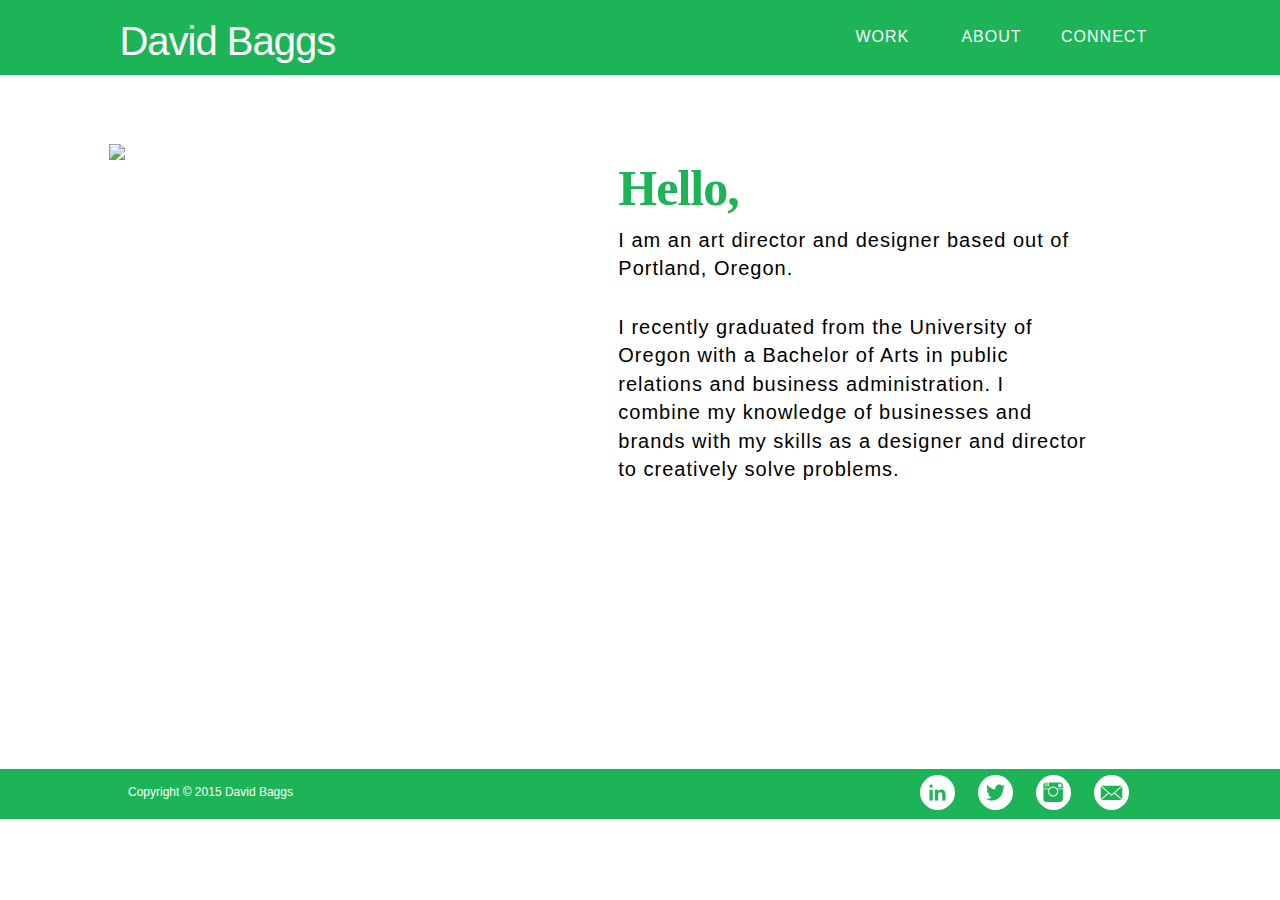
==== about.html @ aff7cb37 "menu changes" ====
<!doctype html>
<html>
   <head>
      <!-- meta --> 
        <meta chartset="utf-8">
        <meta name="viewport" content="width=device-width, initial-scale=1.0">
      <!-- end -->

      <!-- favicon -->
        <link rel="shortcut icon" src="/favicon.png">
        <link rel="icon" src="/favicon.png">

      <!-- css -->
        <link rel="stylesheet" href="index.css">
      <!-- end -->
          
      <!-- Bootstrap css -->
        <link href="css/bootstrap.min.css" rel="stylesheet">
        <link href="css/custom.css" rel="stylesheet">
      <!-- end -->

      <!-- Respond.js -->
        <script src="js/respond.js"></script>
      <!-- end -->

      <!-- FONTS -->
      <link href='http://fonts.googleapis.com/css?family=Roboto:700,300' rel='stylesheet' type='text/css'>
      <link href='http://fonts.googleapis.com/css?family=Vollkorn:400' rel='stylesheet' type='text/css'>
      <!-- end -->

      <!-- Typer.js -->
        <script src="jquery.typer.js"></script>
      <!-- end -->

      <title>About</title>

   </head>

   <body>
    <!--javascript -->
    <script src="http://code.jquery.com/jquery-latest.min.js"></script>
    <script src="js/bootstrap.min.js"></script>
    <!-- end -->
    
    <div class="row menu">
      <div class="menucontain">
        <div class="col-xs-12 col-sm-3 col-sm-offset-1" id="logo">
          <a id="name" href="/index.html"><h1>David Baggs</h1></a>
        </div>
        <div class="col-xs-3 col-xs-offset-1 col-sm-1 col-sm-offset-4 moblow">
          <a href="#resume">WORK</a>
        </div>      
        <div class="col-xs-3 col-sm-1 moblow">
          <a href="/about.html">ABOUT</a>
        </div> 
        <div class="col-xs-3 col-sm-1 moblow">
          <a href="/connect.html">CONNECT</a>
        </div>
      </div>
    </div> 

    <div class="row aboutrow">
      <div class="col-xs-12 col-sm-5 col-sm-offset-1" id="aboutphoto">
        <img src="/headshot.png" id="headshot">
      </div>
      <div class="col-xs-12 col-sm-5 col-sm-offset-1" id="abouttext">
        <h1>Hello,</h1>
        <p>I am an art director and designer based out of Portland, Oregon. </p>
        <br>
        <p>I recently graduated from the University of Oregon with a Bachelor of Arts in public relations and business administration. I combine my knowledge of businesses and brands with my skills as a designer and director to creatively solve problems.</p>
      </div>
    </div>

    <div id="footer">
      <div class ="footer" id="copyright">
        <p>Copyright &copy; 2015 David Baggs</p>
      </div>
      <div class ="footer" id="footwrap">
        <div class="smfoot">
          <a href="http://www.linkedin.com/in/davidmbaggs" target="_blank"><img src="linkedin2.svg" class="smsmall" /></a>
        </div>
        <div class="smfoot">
          <a href="twitter://user?screen_name=davidbaggs"><img src="twitter2.svg" class="smsmall" /></a>
        </div>
        <div class="smfoot">
          <a href="instagram://david_baggs" target="_blank"><img src="instagram2.svg" class="smsmall" /></a>
        </div>
        <div class="smfoot">
          <a href="mailto:dmbaggs@gmail.com ?subject=Hi David! Let's connect." target="_blank"><img src="mail2.svg" class="smsmall" /></a>
        </div>
      </div>
    </div>


    </body>
</html>
---- index.css ----
/* MENU */
.menu {
  height: 75px;
  background-color: #1db458;
}

.menucontain {
  padding-top: 1%;
  text-align: center;
  font-size: 16px;
  font-family: 'proxima-nova', Helvetica, serif;
  font-weight: 100;
  color: white;
}

#logo {
  margin-left: 6%; 
}

.menu h1 {
  font-family: "grad", Helvetica, sans-serif;
  font-weight: 400;
  font-size: 40px;
  letter-spacing: -1px;
  color: white;
  margin-top: 2%;
}

.moblow {
  margin-top: 1%;
  letter-spacing: 1px;
}

.menucontain a:link {
  color: #ffffff;
  text-decoration: none;
}

.menucontain a:visited {
  text-decoration: none;
  color: #ffffff;
}

.menucontain a:hover {
  text-decoration: none;
  color: #ffffff;
}


@media handheld,screen and (max-width: 768px) {
  .menu {
    height: 65px;
  }

  #logo {
    margin-left: 0%;
  }

  .menu h1 {
    font-family: "grad", serif;
    font-weight: 700;
    font-size: 25px;
    color: white;
  }
}

/* END MENU */

.bigphoto {
  background-color: #1db458;
  height: 625px;
} 

@media (max-width: 700px) {
  .bigphoto {
    height: 450px;
  }
}


.jumbo {
  text-align: left;
  color: white;
  margin-top: 9%;
  margin-left: 7%;
  font-family: 'grad', Helvetica, serif;
  font-weight: 700;
  font-size: 95px;
  letter-spacing: -1px;
}

.jumbo h1 {
  text-align: left;
  color: white;
  font-family: 'grad', Helvetica, serif;
  font-weight: 700;
  font-size: 100px;
  letter-spacing: -1px;
}

@media (max-width: 700px) {
  .jumbo {
    margin-top: 25%;
    font-family: "grad", serif;
    font-size: 27px;
  }

  .jumbo h1 {
    font-family: "grad", serif;
    font-size: 40px;
  }
}

#resume {
  background-color: #ffffff;
}

#resume h2 {
  text-align: left;
  color: #1db458;
  margin-top: 5%;
  margin-left: 10%;
  font-family: "grad", serif;
  font-weight: 400;
  font-size: 50px;
  letter-spacing: 1px;
}

#workwrap {
  margin-left: 5%;
}

.sample {
  border: 1px solid black;
  height: 200px;
  width: 200px;
  display: inline-block;
  margin-left: 5%;
  margin-top: 3%;
}

.workphoto {
  width: 100%;
  vertical-align: super;
}

@media (max-width: 700px) {
  #resume h2 {
    font-family: "grad", serif;
    font-weight: 400;
    font-size: 25px;
    margin-left: 15%;
  }

  .sample {
    width: 125px;
    height: 125px;
    margin-left: 5%;
  }  
}

/* footer */
#footer {
  height: 50px;
  width: 100%;
  background-color: #1db458;
  margin-top: 10%;
}

.footer {
  display: inline-block;
}

#copyright {
  margin-left: 10%;
}

#copyright p {
  margin-top: 3%;
  font-family: "proxima-nova", sans-serif;
  font-weight: 100px;
  font-size: 12px;
  color: #ffffff;
  margin-top: 3%;
}

#footwrap {
  width: 50%;
  text-align: right;
  margin-left: 15%
}

.smfoot {
  width: 35px;
  height: 35px;
  display: inline-block;
  text-align: right;
  margin-top: 1%;
  margin-left: 3%
}

.smsmall {
  width: 100%;
}

@media (max-width: 700px) {
  .footer {
    display: block;
    height: 25px;
  }

  #copyright {
    margin-top: 0.5%;
  }

  #footwrap {
    display: none;
  }

  .smfoot {
    width: 30px;
    height: 30px;
  }
}


/* ABOUT ME PAGE */

#aboutphoto {
  height: 400px;
  width: 400px;
  margin-top: 5%;
}

#headshot {
  text-align: center;
  width: 100%;
}

#abouttext {
  height: 500px;
  width: 500px;
  margin-top: 5%;
}

#abouttext h1 {
  font-size: 50px;
  font-family: "grad", serif;
  letter-spacing: -1px;
  font-weight: 700;
  color: #1db458;
}

#abouttext p {
  font-size: 20px;
  font-family: "proxima-nova", sans-serif;
  font-weight: 100;
  letter-spacing: 1px;
  color: #000000;
}

@media (max-width: 400px) {
  #aboutphoto {
    height: 225px;
    width: 225px;
  }

  #abouttext {
    width: 90%;
    margin-left: 5%;
    height: 400px
  }

  #abouttext p {
    font-size: 12px;
  }
}

/* portfolio page */

.folio {
  margin-top: 5%;
}

.folio h1 {
  text-align: center;
  font-size: 24px;
  font-family: 'Oswald', Helvetica, serif;
  font-weight: 400;
  color: #1db458;
}

.folio p {
  text-align: center;
  font-size: 18px;
  font-family: 'Oswald', Helvetica, serif;
  font-weight: 300;
  color: #1db458;
}




/* connect page */
#concon {
  text-align: center;
  background-color: #1db458;
  margin-top: 1%;
  height: 600px;
}

#row1 {
  padding-top: %;
}

#linkedin {
  width: 150px;
  margin-left: 31%
}

#row2 {
  padding-top: 10%;
}

#concon h1 {
  font-size: 50px;
  font-family: 'Oswald', Helvetica, serif;
  font-weight: 400;
}

@media (max-width: 400px) {
  #concon h1 {
    font-size: 50px;
  }
}

#concon a:link {
  color: #FFFFFF;
  text-decoration: none;
}

#concon a:visited {
  text-decoration: none;
  color: #FFFFFF;
}

#concon a:hover {
  text-decoration: none;
  color: #FFFFFF;
  font-weight: 700;
}



/* CC2015 */

#slideshowcontainer {
  margin-top: 2%;
  width: 70%;
  margin-left: 15%;
}

#twotap {
  font-family: "grad", serif;
  font-weight: 400;
  margin-right: 15%;
  text-align: right;
  font-size: 8px;
}

#info {
  margin-top: 2%;
  text-align: left;
  margin-left: 15%;
  margin-right: 25%;
}

#info h1 {
  font-family: "grad", sans-serif;
  font-weight: 700;
  font-size: 40px;
  letter-spacing: -1px;
}

#info h2 {
  font-family: "proxima-nova", sans-serif;
  font-weight: 100;
  font-size: 20px;
  letter-spacing: 1px;
}


@media handheld,screen and (max-width: 768px) {
  #slideshowcontainer {
    width: 100%;
    margin-left: 0%;
    margin-top: 0%;
  }

  #twotap {
    margin-right: 1%;
  }

  #info {
    margin-top: 0%;
    margin-left: 5%;
    margin-right: 15%;
  }

  #info h1 {
    font-size: 25px;
  }

  #info h2 {
    font-size: 12px;
    margin-top: -1%
  }
}

@media (min-width: 769px) {
  #twotap {
    display: none;
  }
}
---- css/custom.css ----
/* this is a custom css stylesheet */
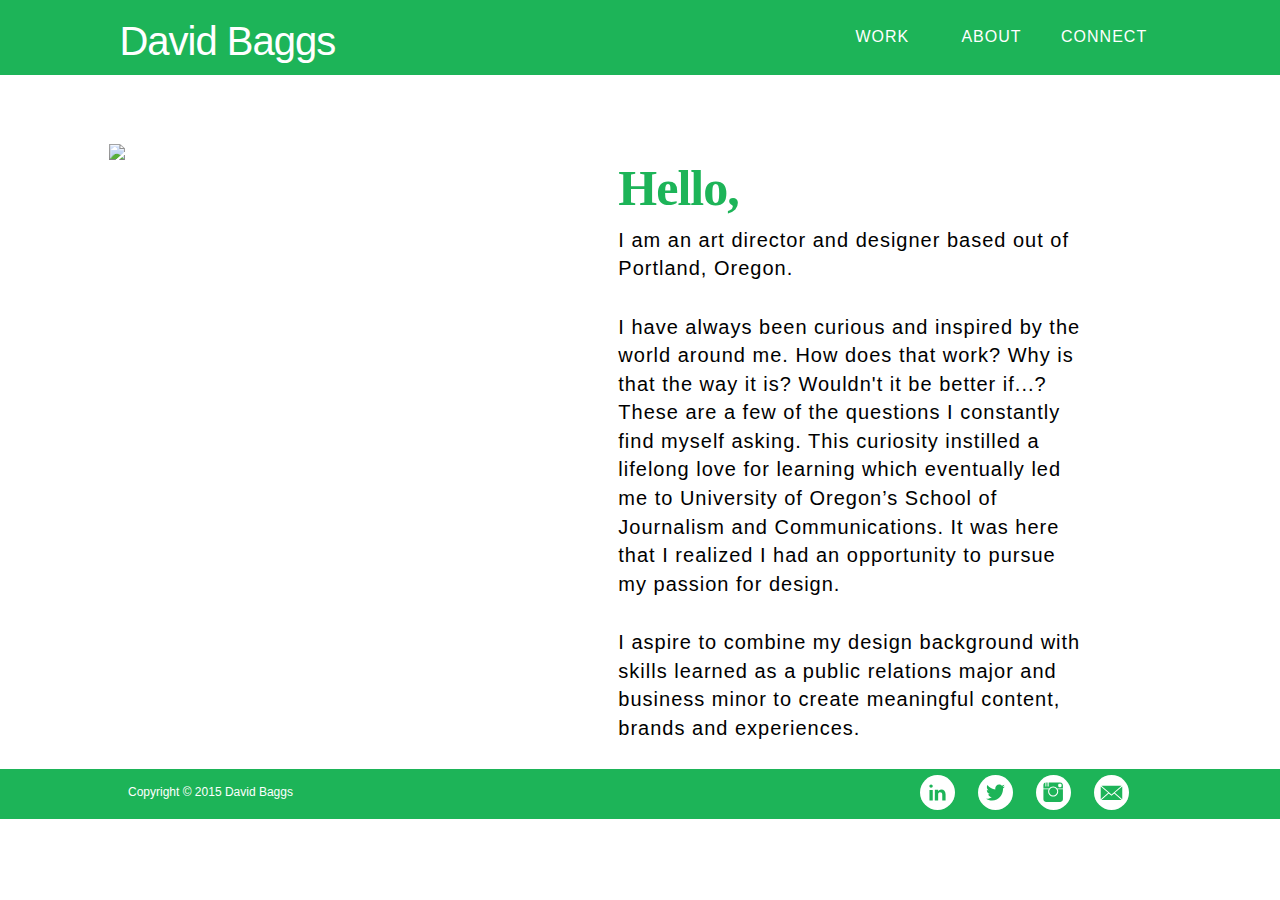
==== commit c500ad8b: "new bio" ====
--- a/about.html
+++ b/about.html
@@ -67,7 +67,12 @@
         <h1>Hello,</h1>
         <p>I am an art director and designer based out of Portland, Oregon. </p>
         <br>
-        <p>I recently graduated from the University of Oregon with a Bachelor of Arts in public relations and business administration. I combine my knowledge of businesses and brands with my skills as a designer and director to creatively solve problems.</p>
+        <p>I have always been curious and inspired by the world around me. How does that work? Why is that the way it is? Wouldn't it be better if...? These are a few of the questions I constantly find myself asking. This curiosity instilled a lifelong love for learning which eventually led me to University of Oregon’s School of Journalism and Communications. It was here that I realized I had an opportunity to pursue my passion for design. 
+        </p>
+        <br>
+        <p>
+        I aspire to combine my design background with skills learned as a public relations major and business minor to create meaningful content, brands and experiences. 
+        </p>
       </div>
     </div>
 
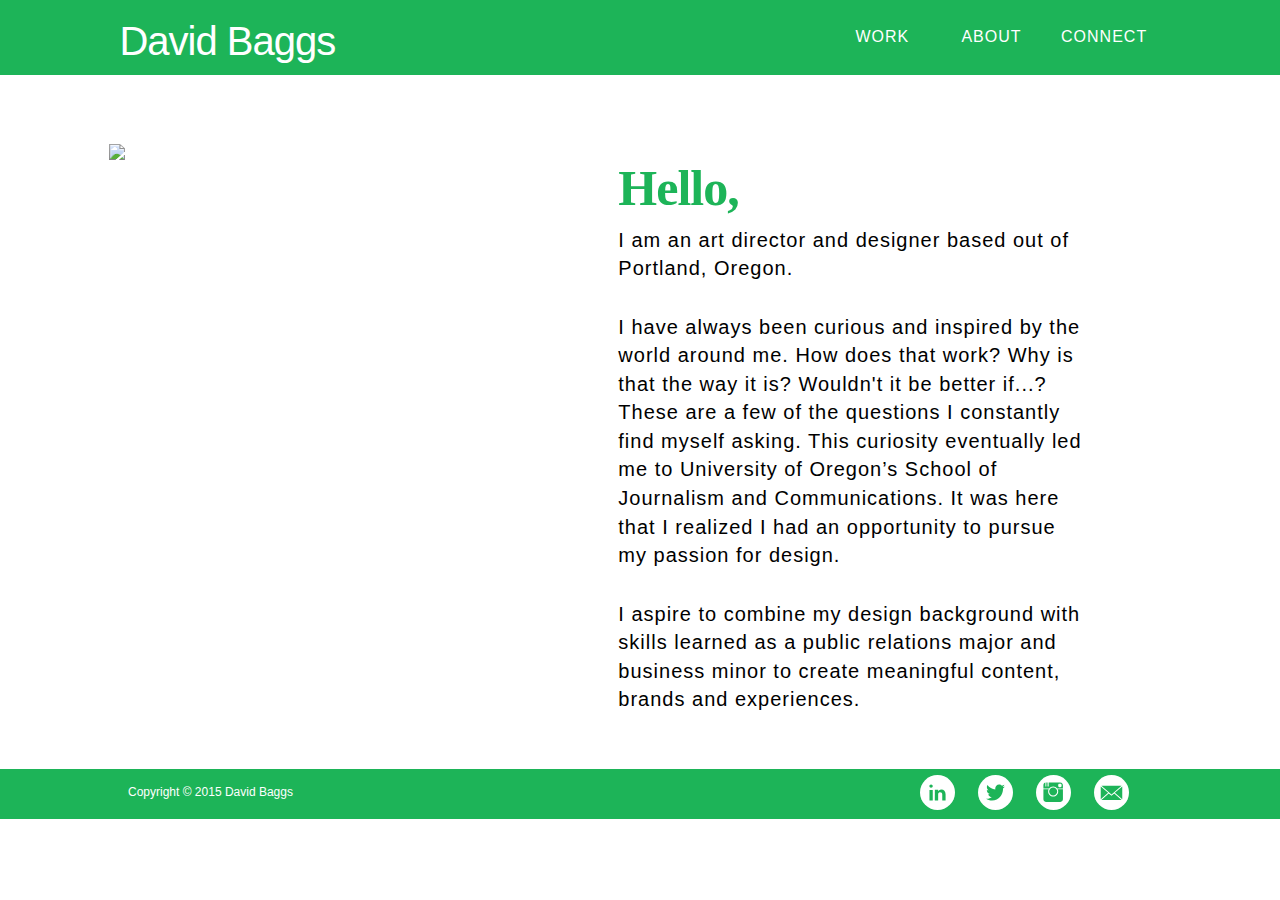
==== commit d9e40d91: "modified bio" ====
--- a/about.html
+++ b/about.html
@@ -67,7 +67,7 @@
         <h1>Hello,</h1>
         <p>I am an art director and designer based out of Portland, Oregon. </p>
         <br>
-        <p>I have always been curious and inspired by the world around me. How does that work? Why is that the way it is? Wouldn't it be better if...? These are a few of the questions I constantly find myself asking. This curiosity instilled a lifelong love for learning which eventually led me to University of Oregon’s School of Journalism and Communications. It was here that I realized I had an opportunity to pursue my passion for design. 
+        <p>I have always been curious and inspired by the world around me. How does that work? Why is that the way it is? Wouldn't it be better if...? These are a few of the questions I constantly find myself asking. This curiosity eventually led me to University of Oregon’s School of Journalism and Communications. It was here that I realized I had an opportunity to pursue my passion for design. 
         </p>
         <br>
         <p>
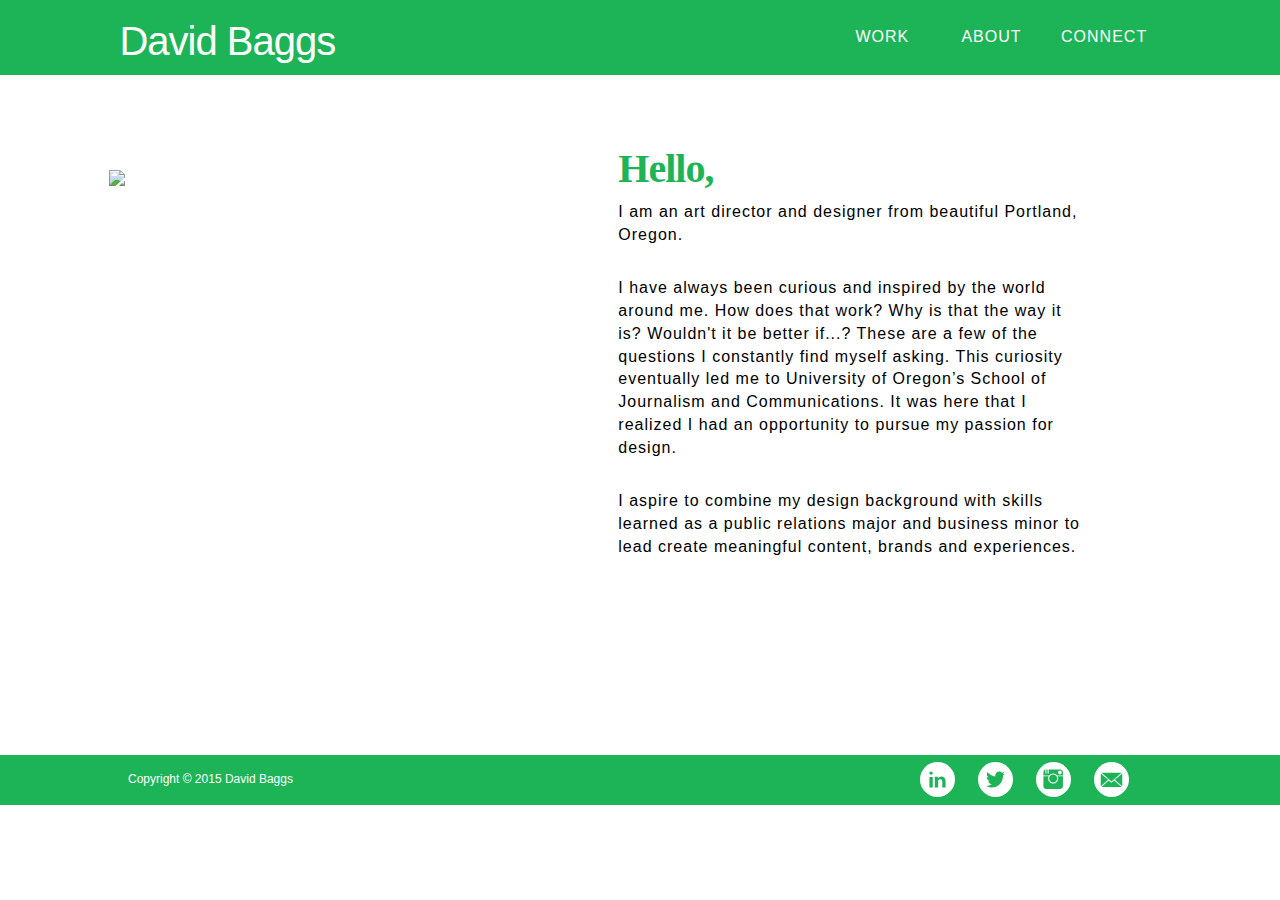
==== commit c9d18232: "now the html" ====
--- a/about.html
+++ b/about.html
@@ -65,13 +65,13 @@
       </div>
       <div class="col-xs-12 col-sm-5 col-sm-offset-1" id="abouttext">
         <h1>Hello,</h1>
-        <p>I am an art director and designer based out of Portland, Oregon. </p>
+        <p>I am an art director and designer from beautiful Portland, Oregon. </p>
         <br>
         <p>I have always been curious and inspired by the world around me. How does that work? Why is that the way it is? Wouldn't it be better if...? These are a few of the questions I constantly find myself asking. This curiosity eventually led me to University of Oregon’s School of Journalism and Communications. It was here that I realized I had an opportunity to pursue my passion for design. 
         </p>
         <br>
         <p>
-        I aspire to combine my design background with skills learned as a public relations major and business minor to create meaningful content, brands and experiences. 
+        I aspire to combine my design background with skills learned as a public relations major and business minor to lead create meaningful content, brands and experiences. 
         </p>
       </div>
     </div>
--- a/index.css
+++ b/index.css
@@ -229,7 +229,7 @@
 #aboutphoto {
   height: 400px;
   width: 400px;
-  margin-top: 5%;
+  margin-top: 7%;
 }
 
 #headshot {
@@ -240,11 +240,11 @@
 #abouttext {
   height: 500px;
   width: 500px;
-  margin-top: 5%;
+  margin-top: 4%;
 }
 
 #abouttext h1 {
-  font-size: 50px;
+  font-size: 40px;
   font-family: "grad", serif;
   letter-spacing: -1px;
   font-weight: 700;
@@ -252,7 +252,7 @@
 }
 
 #abouttext p {
-  font-size: 20px;
+  font-size: 16px;
   font-family: "proxima-nova", sans-serif;
   font-weight: 100;
   letter-spacing: 1px;
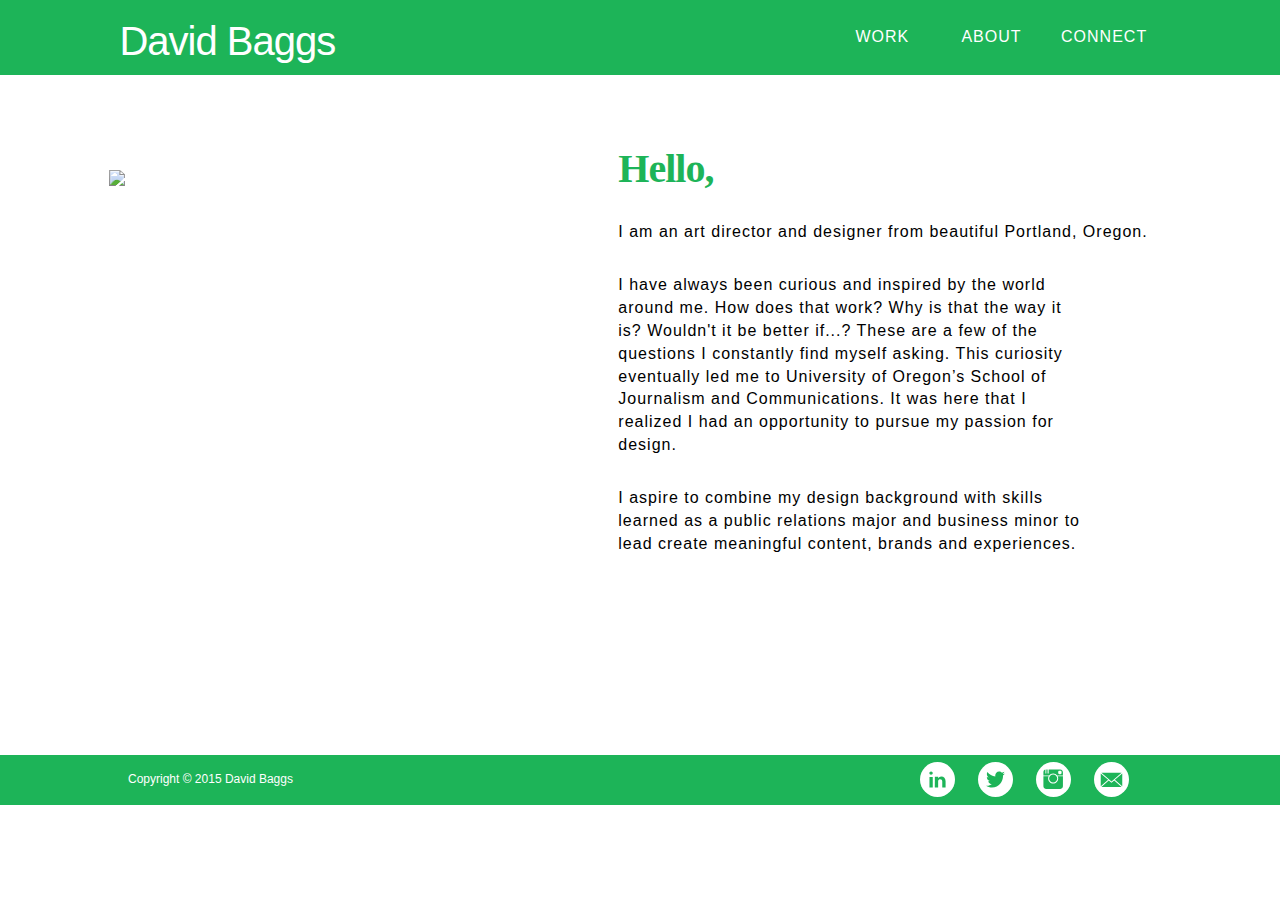
==== commit b57d2f3f: "hopefully the last little bio changes" ====
--- a/about.html
+++ b/about.html
@@ -65,7 +65,8 @@
       </div>
       <div class="col-xs-12 col-sm-5 col-sm-offset-1" id="abouttext">
         <h1>Hello,</h1>
-        <p>I am an art director and designer from beautiful Portland, Oregon. </p>
+        <br>
+        <p id="intro">I am an art director and designer from beautiful Portland, Oregon. </p>
         <br>
         <p>I have always been curious and inspired by the world around me. How does that work? Why is that the way it is? Wouldn't it be better if...? These are a few of the questions I constantly find myself asking. This curiosity eventually led me to University of Oregon’s School of Journalism and Communications. It was here that I realized I had an opportunity to pursue my passion for design. 
         </p>
--- a/index.css
+++ b/index.css
@@ -251,6 +251,10 @@
   color: #1db458;
 }
 
+#intro {
+  width: 550px;
+}
+
 #abouttext p {
   font-size: 16px;
   font-family: "proxima-nova", sans-serif;
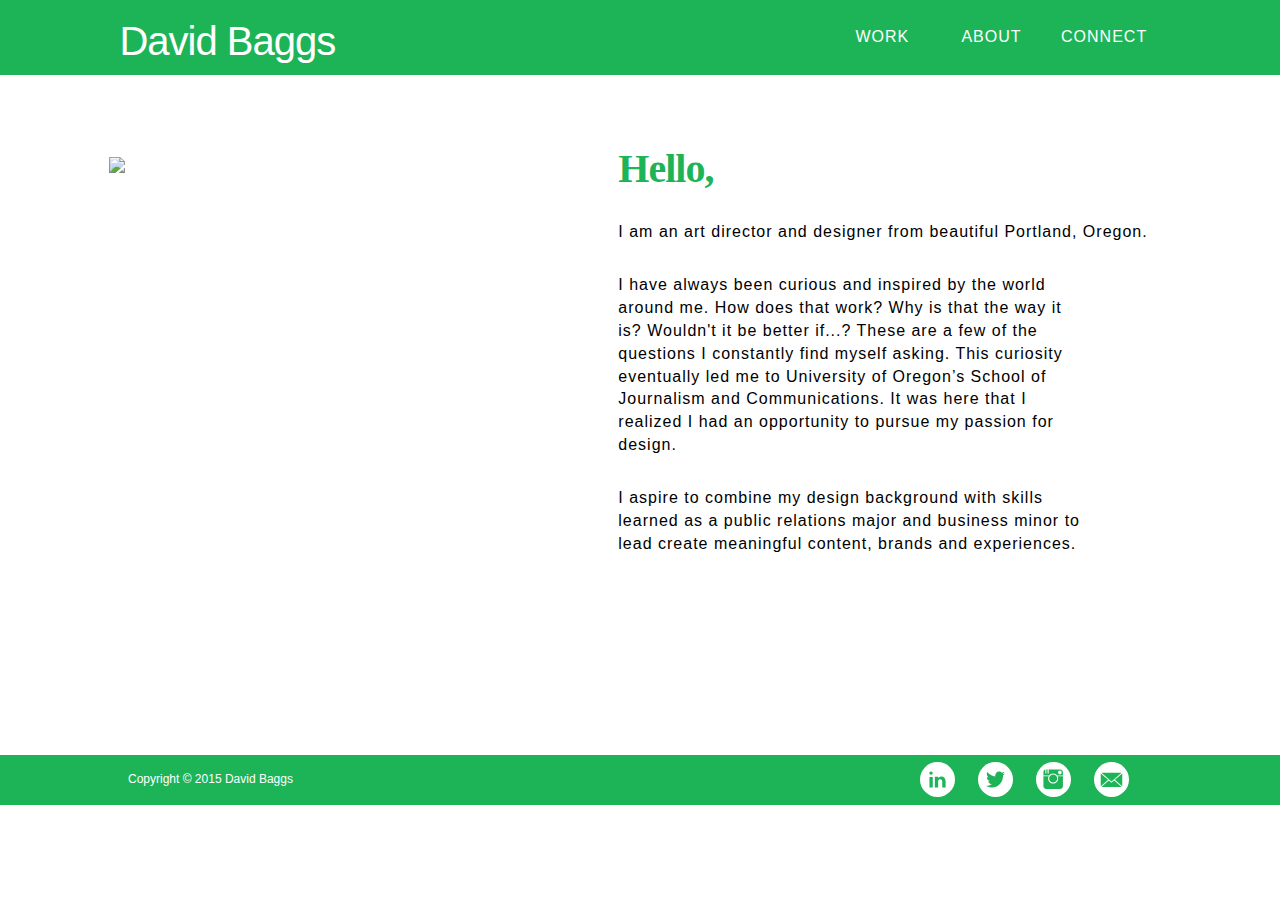
==== commit 8aa584ce: "relinked the work tab in all menus" ====
--- a/about.html
+++ b/about.html
@@ -48,7 +48,7 @@
           <a id="name" href="/index.html"><h1>David Baggs</h1></a>
         </div>
         <div class="col-xs-3 col-xs-offset-1 col-sm-1 col-sm-offset-4 moblow">
-          <a href="#resume">WORK</a>
+          <a href="/index.html#resume">WORK</a>
         </div>      
         <div class="col-xs-3 col-sm-1 moblow">
           <a href="/about.html">ABOUT</a>
--- a/index.css
+++ b/index.css
@@ -49,7 +49,7 @@
 
 @media handheld,screen and (max-width: 768px) {
   .menu {
-    height: 65px;
+    height: 75px;
   }
 
   #logo {
@@ -61,6 +61,10 @@
     font-weight: 700;
     font-size: 25px;
     color: white;
+  }
+
+  .moblow {
+    margin-top: -1%;
   }
 }
 
@@ -149,7 +153,7 @@
     font-family: "grad", serif;
     font-weight: 400;
     font-size: 25px;
-    margin-left: 15%;
+    margin-left: 10%;
   }
 
   .sample {
@@ -229,11 +233,10 @@
 #aboutphoto {
   height: 400px;
   width: 400px;
-  margin-top: 7%;
+  margin-top: 6%;
 }
 
 #headshot {
-  text-align: center;
   width: 100%;
 }
 
@@ -269,10 +272,17 @@
     width: 225px;
   }
 
+  #headshot {
+     margin-left: 50%;
+  }
   #abouttext {
     width: 90%;
     margin-left: 5%;
     height: 400px
+  }
+
+  #intro {
+    width: 90%;
   }
 
   #abouttext p {
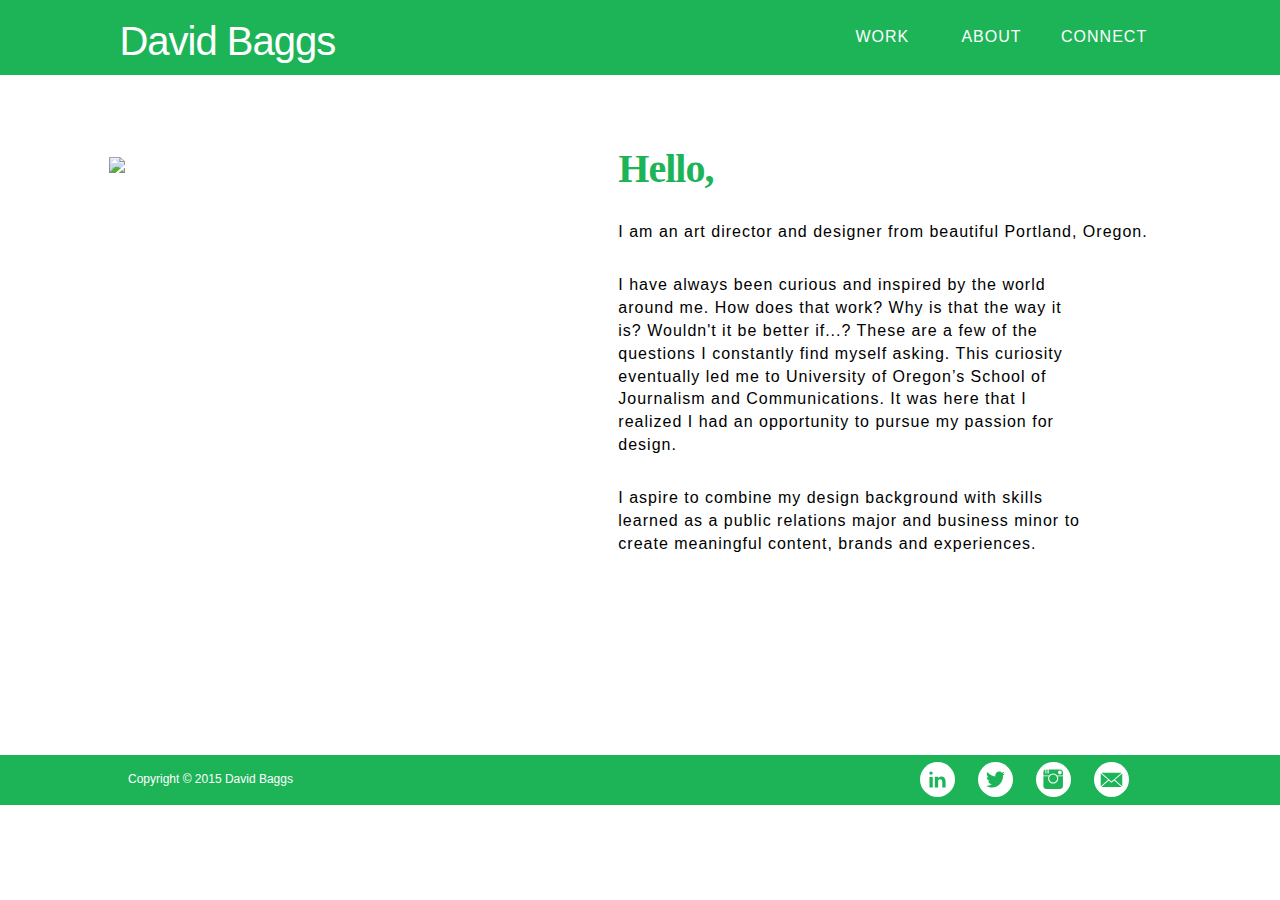
==== commit 1e682d12: "ugh centering images is a pain in the ass" ====
--- a/about.html
+++ b/about.html
@@ -72,7 +72,7 @@
         </p>
         <br>
         <p>
-        I aspire to combine my design background with skills learned as a public relations major and business minor to lead create meaningful content, brands and experiences. 
+        I aspire to combine my design background with skills learned as a public relations major and business minor to create meaningful content, brands and experiences. 
         </p>
       </div>
     </div>
--- a/index.css
+++ b/index.css
@@ -275,10 +275,11 @@
   #headshot {
      margin-left: 50%;
   }
+  
   #abouttext {
     width: 90%;
     margin-left: 5%;
-    height: 400px
+    height: 425px
   }
 
   #intro {
